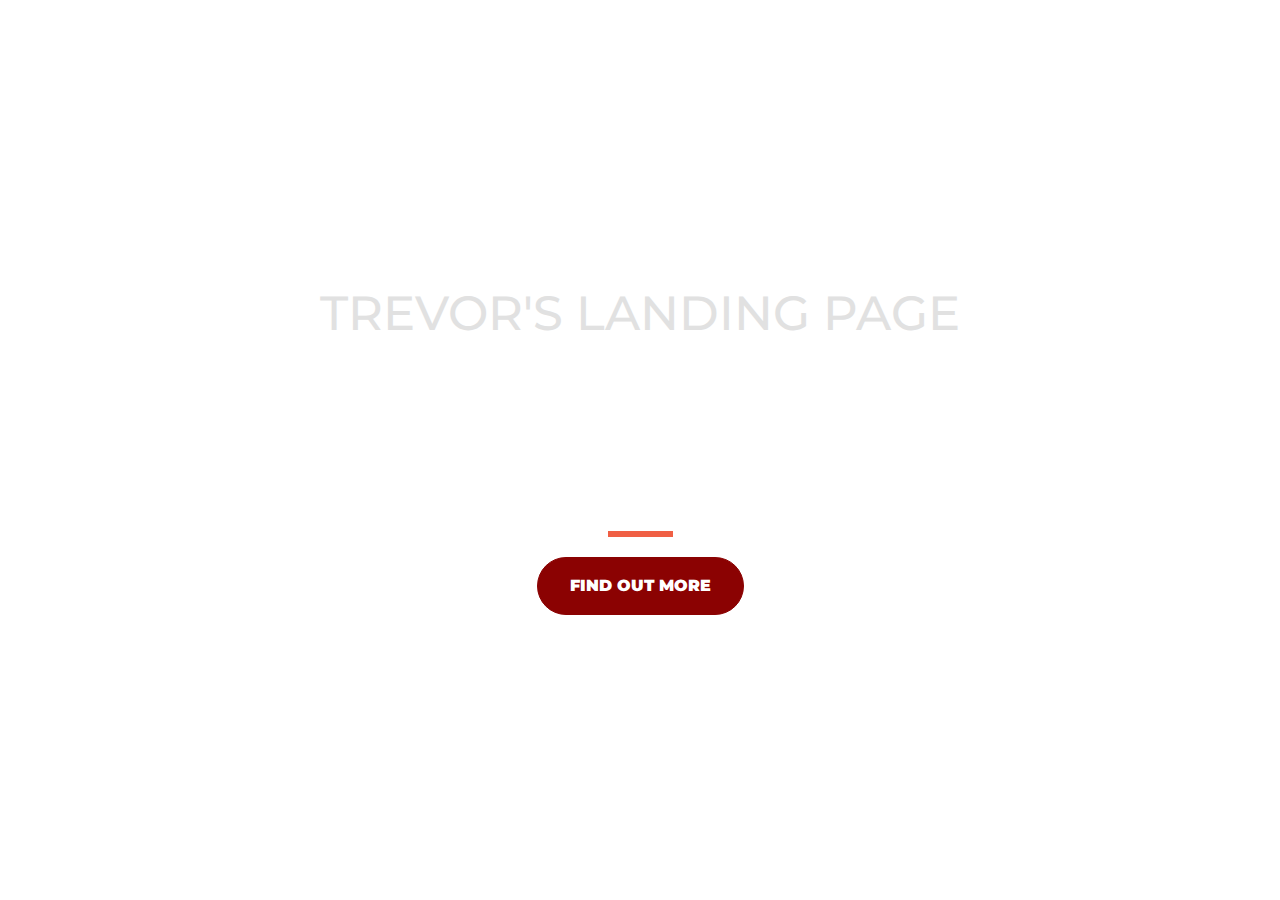
==== index.html @ b72d7a53 "Add files via upload" ====
<!DOCTYPE html>
<html>
  <head>
    <title>Startup</title>
    <meta charset="utf-8">
    <meta name="viewport" content="width=device-width, initial-scale=1, shrink-to-fit=no">
    <link href="https://fonts.googleapis.com/css?family=Montserrat" rel="stylesheet">
    <link href="https://cdn.jsdelivr.net/npm/bootstrap@5.3.0-alpha3/dist/css/bootstrap.min.css" rel="stylesheet">  
    <link href="index.css" rel="stylesheet">
  </head>
  <body>
    <div class="container d-flex align-items-center h-100 justify-content-center">
      <div class="row">
        <header class="text-center col-12">
    <h1 class="text-uppercase">Trevor's Landing Page</h1>
        </header>
        <div class="buffer col-12"></div>
        <section class="text-center col-12">
    <hr>
    <a href="https://mailchi.mp/a7445e82ff79/landingzone"><button class="btn btn-primary btn-xl"><strong>Find out more</strong></button>
    </a>
        </section>
  </body>
</html>
---- index.css ----
body,
html {
  width: 100%;
  height: 100%;
  font-family: 'Montserrat', sans-serif;
  background: url(landingimg.jpg) no-repeat center center fixed; 
  -webkit-background-size: cover;
  -moz-background-size: cover;
  -o-background-size: cover;
  background-size: cover;
}
h1{
  font-size: 3rem;
  color: #e1e1e1;
}
hr {
    margin: 20px auto;
    color: #F05F44;
    border: 3px solid #F05F44;
    max-width: 65px;
    opacity: 1;  
}
.buffer {
  height: 10rem;
}
.btn{
  font-weight: 700;
  border-radius: 300px;
  text-transform: uppercase;
}
.btn-primary{
  background-color: #8b0202;
  border-color: #8b0202;
}
.btn-primary:hover{
  background-color: #ee4b08;
  border-color: #ee4b08;
  border-width: 4px;
}
.btn-xl{
  padding: 1rem 2rem;
}
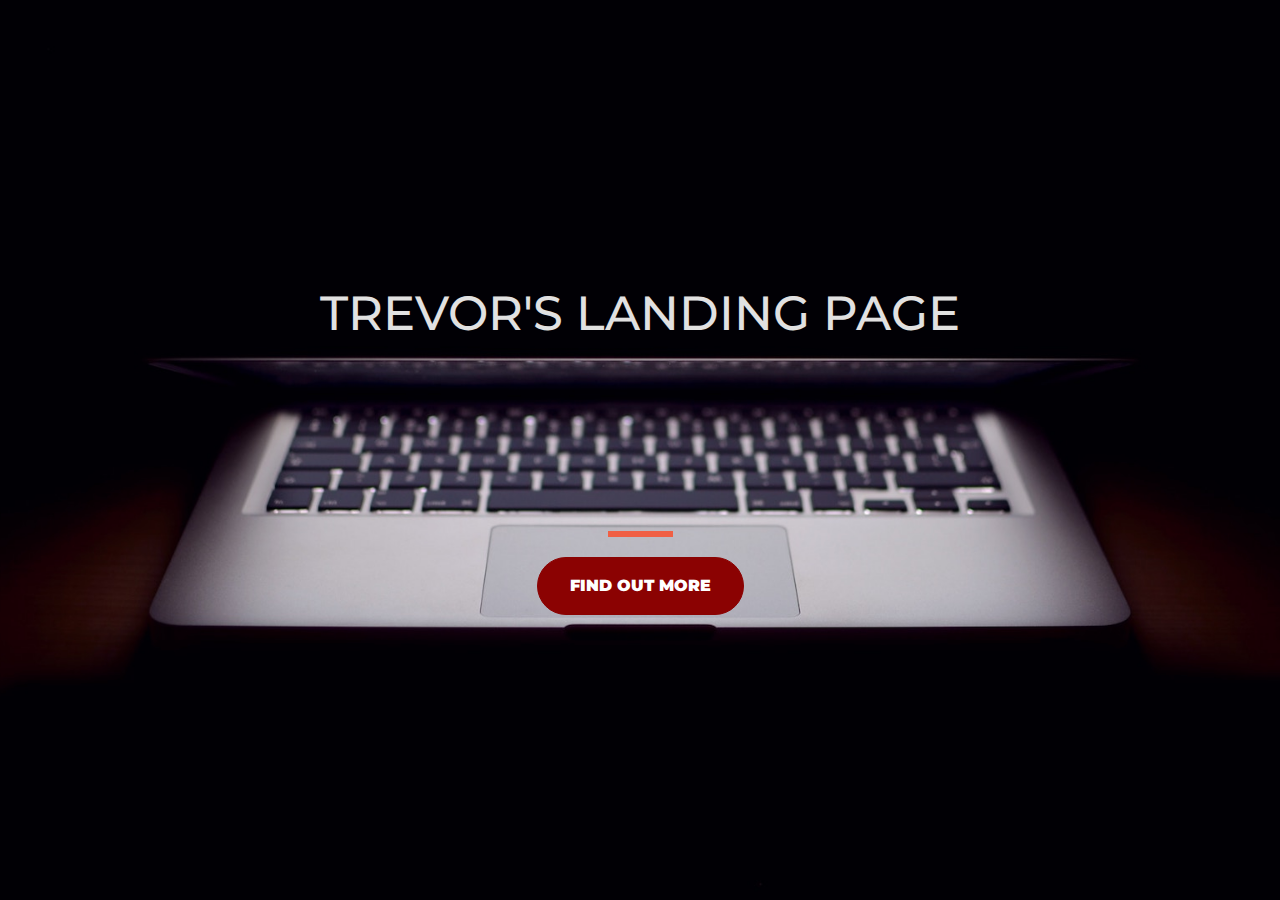
==== commit a80391c2: "Update index.html" ====
--- a/index.html
+++ b/index.html
@@ -20,5 +20,6 @@
     <a href="https://mailchi.mp/a7445e82ff79/landingzone"><button class="btn btn-primary btn-xl"><strong>Find out more</strong></button>
     </a>
         </section>
+  <script type="text/javascript" src="script.js"></script>      
   </body>
 </html>
--- a/index.css
+++ b/index.css
@@ -3,7 +3,7 @@
   width: 100%;
   height: 100%;
   font-family: 'Montserrat', sans-serif;
-  background: url(landingimg.jpg) no-repeat center center fixed; 
+  background: url(Landingimg.jpg) no-repeat center center fixed; 
   -webkit-background-size: cover;
   -moz-background-size: cover;
   -o-background-size: cover;
